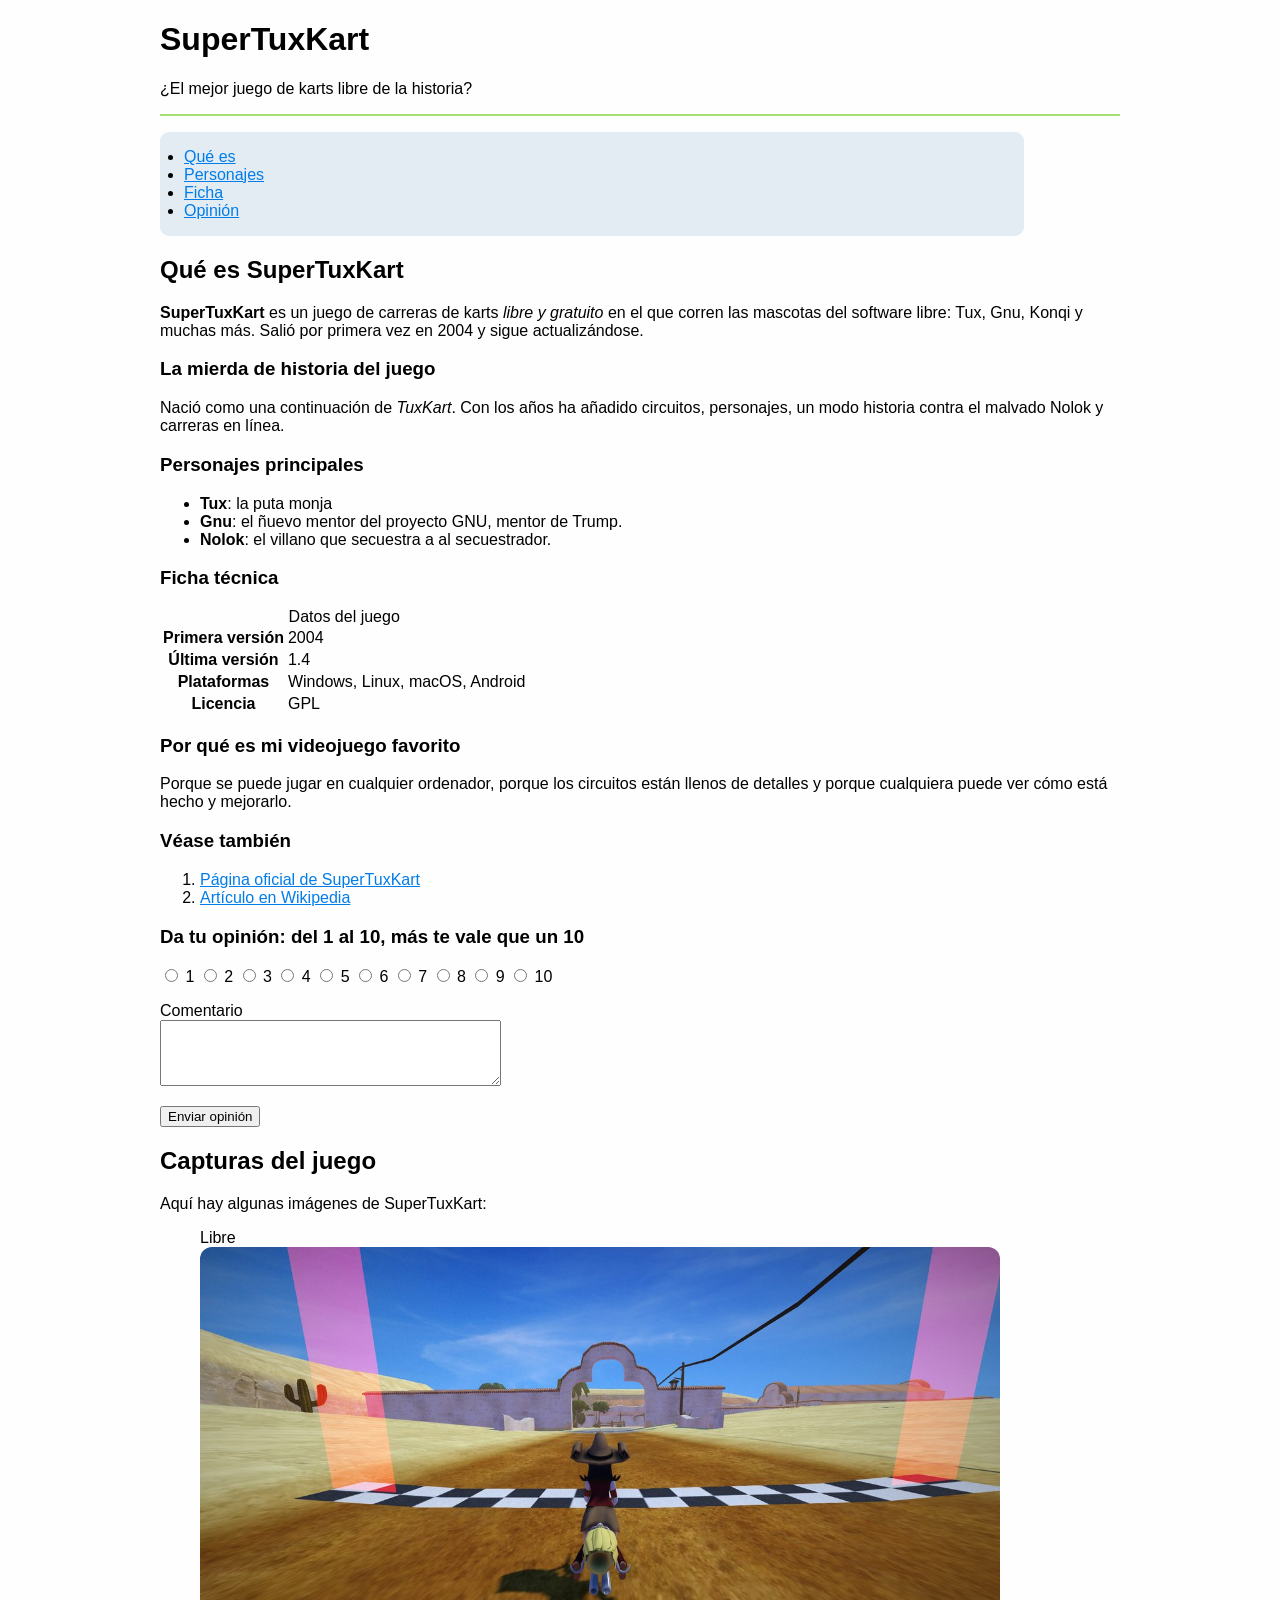
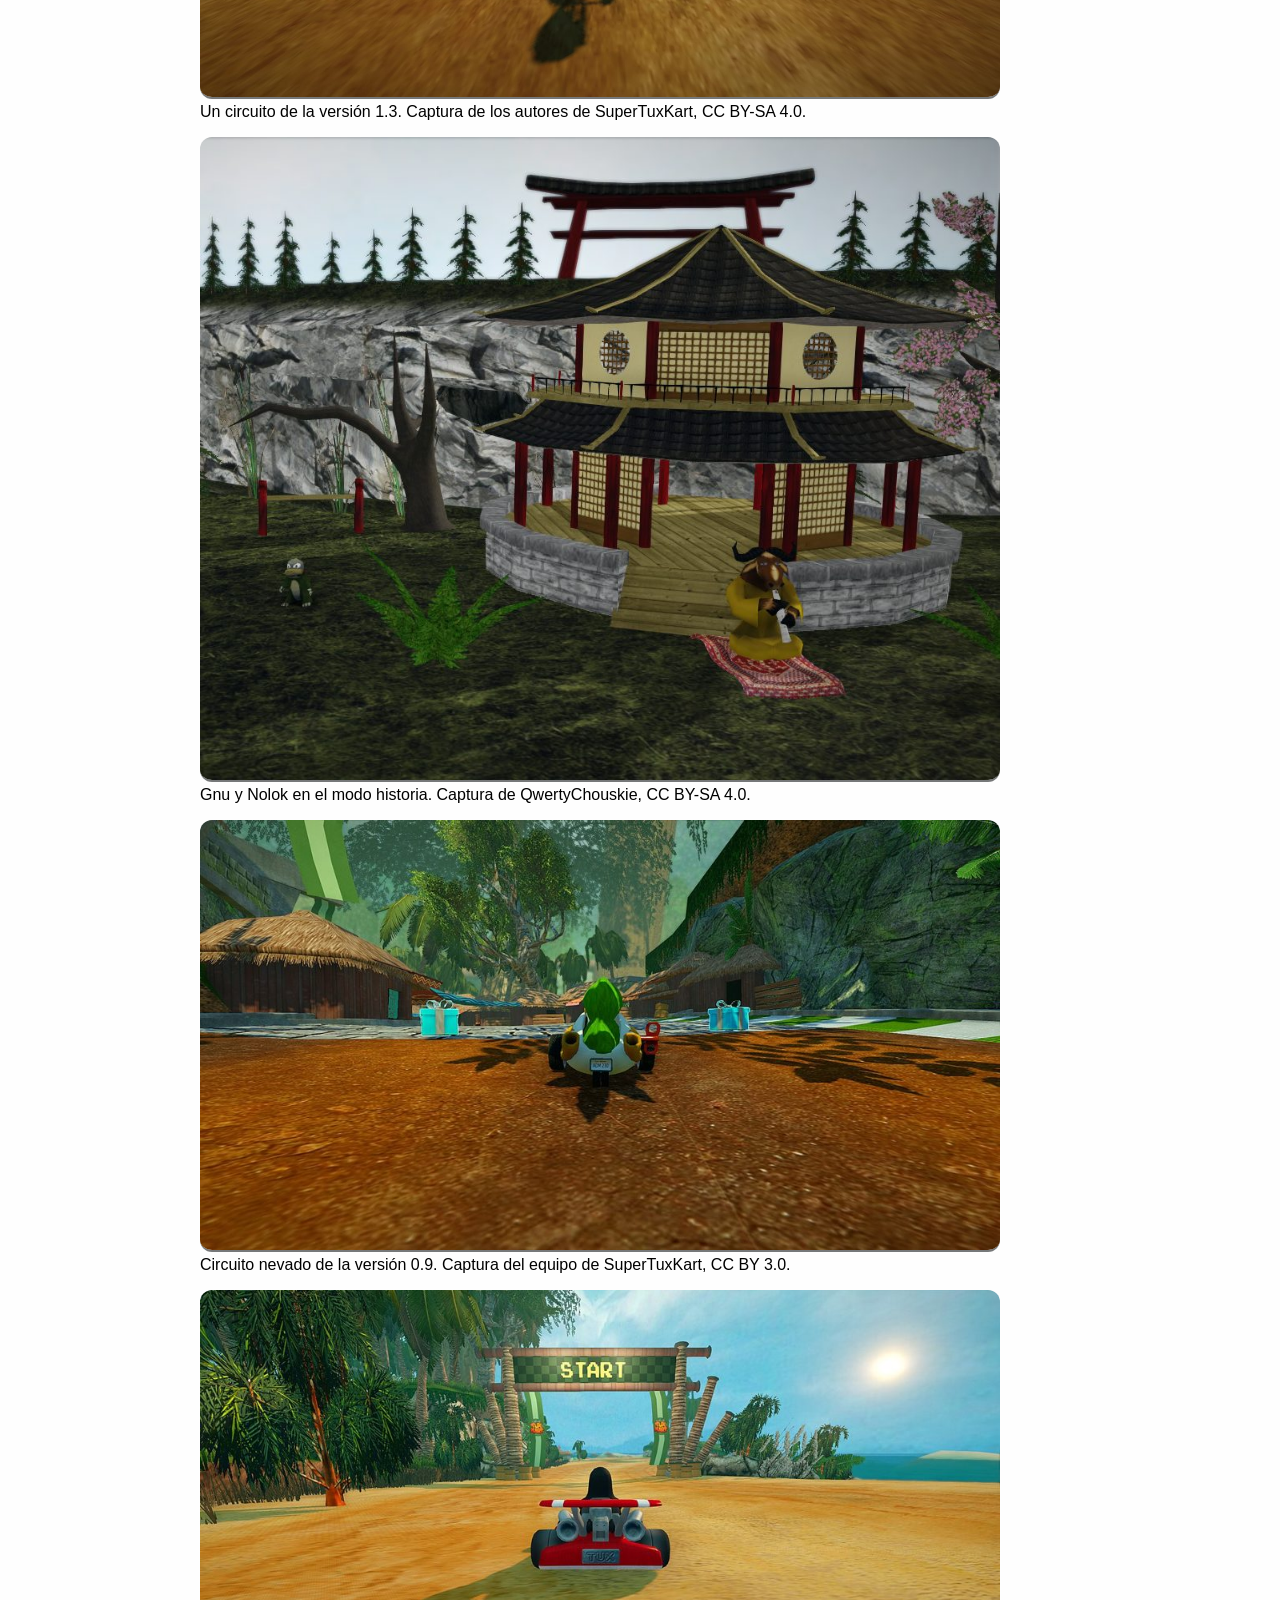
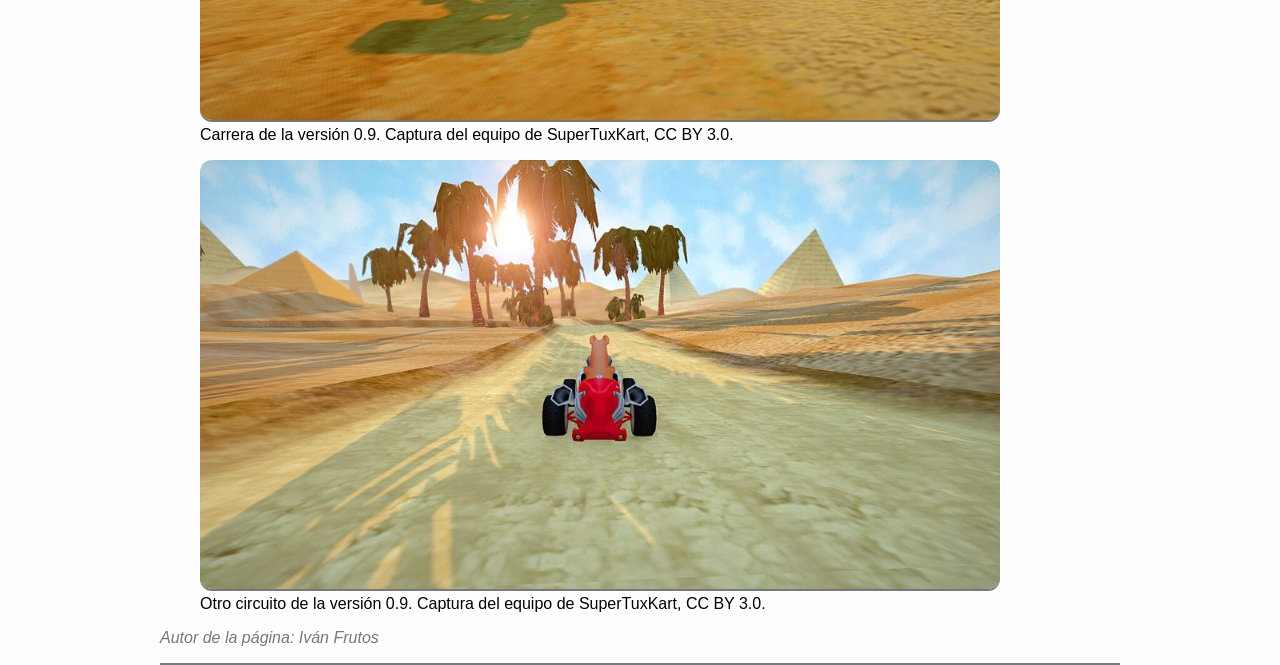
==== ut2/parte1/index.html @ 1df95734 "Add files via upload" ====
<!DOCTYPE html>
<html lang="es">
<head>
  <meta charset="utf-8">
  <meta name="viewport" content="width=device-width, initial-scale=1">
  <meta name="description" content="Página de ejemplo sobre SuperTuxKart, mi videojuego favorito">
  <meta name="author" content="Raúl Ibáñez">
  <title>SuperTuxKart, mi videojuego favorito</title>
  <link rel="stylesheet" href="style.css">
</head>


<body>
  <header>
    <h1>SuperTuxKart</h1>
    <p>¿El mejor juego de karts libre de la historia?</p>
  </header>

  <nav>
    <ul>
      <li><a href="#que-es">Qué es</a></li>
      <li><a href="#personajes">Personajes</a></li>
      <li><a href="#ficha">Ficha</a></li>
      <li><a href="#opinion">Opinión</a></li>
    </ul>
  </nav>

  <main>
    <h2 id="que-es">Qué es SuperTuxKart</h2>
    <p><strong>SuperTuxKart</strong> es un juego de carreras de karts <em>libre y gratuito</em> en el que corren las mascotas del software libre: Tux, Gnu, Konqi y muchas más. Salió por primera vez en 2004 y sigue actualizándose.</p>

    <h3>La mierda de historia del juego</h3>
    <p>Nació como una continuación de <em>TuxKart</em>. Con los años ha añadido circuitos, personajes, un modo historia contra el malvado Nolok y carreras en línea.</p>

    <h3 id="personajes">Personajes principales</h3>
    <ul>
      <li><strong>Tux</strong>: la puta monja</li>
      <li><strong>Gnu</strong>: el ñuevo mentor del proyecto GNU, mentor de Trump.</li>
      <li><strong>Nolok</strong>: el villano que secuestra a al secuestrador.</li>
    </ul>

    <h3 id="ficha">Ficha técnica</h3>
    <table>
      <caption>Datos del juego</caption>
      <tr><th>Primera versión</th><td>2004</td></tr>
      <tr><th>Última versión</th><td>1.4</td></tr>
      <tr><th>Plataformas</th><td>Windows, Linux, macOS, Android</td></tr>
      <tr><th>Licencia</th><td>GPL</td></tr>
    </table>

    <h3>Por qué es mi videojuego favorito</h3>
    <p>Porque se puede jugar en cualquier ordenador, porque los circuitos están llenos de detalles y porque cualquiera puede ver cómo está hecho y mejorarlo.</p>

    <h3>Véase también</h3>
    <ol>
      <li><a href="https://supertuxkart.net/">Página oficial de SuperTuxKart</a></li>
      <li><a href="https://es.wikipedia.org/wiki/SuperTuxKart">Artículo en Wikipedia</a></li>
    </ol>

    <h3 id="opinion">Da tu opinión: del 1 al 10, más te vale que un 10</h3>
    <form action="https://webhook.site/" method="post">
      <p class="notas">
        <label><input type="radio" name="nota" value="1"> 1</label>
        <label><input type="radio" name="nota" value="2"> 2</label>
        <label><input type="radio" name="nota" value="3"> 3</label>
        <label><input type="radio" name="nota" value="4"> 4</label>
        <label><input type="radio" name="nota" value="5"> 5</label>
        <label><input type="radio" name="nota" value="6"> 6</label>
        <label><input type="radio" name="nota" value="7"> 7</label>
        <label><input type="radio" name="nota" value="8"> 8</label>
        <label><input type="radio" name="nota" value="9"> 9</label>
        <label><input type="radio" name="nota" value="10"> 10</label>
      </p>
      <p>
        <label for="comentario">Comentario</label><br>
        <textarea id="comentario" name="comentario" rows="4" cols="40"></textarea>
      </p>
      <p><button type="submit">Enviar opinión</button></p>
    </form>
  </main>

  <aside>
    <h2>Capturas del juego</h2>
    <p>Aquí hay algunas imágenes de SuperTuxKart:</p>
    <div class="galeria">
      <figure class="destacada">
        <span class="etiqueta">Libre</span>
        <img src="img/stk1.jpg" alt="Un kart en un circuito desértico de SuperTuxKart" width="1000" height="563">
        <figcaption>Un circuito de la versión 1.3. Captura de los autores de SuperTuxKart, CC BY-SA 4.0.</figcaption>
      </figure>
      <figure>
        <img src="img/stk2.jpg" alt="Gnu y Nolok delante de un templo en el modo historia" width="1000" height="750">
        <figcaption>Gnu y Nolok en el modo historia. Captura de QwertyChouskie, CC BY-SA 4.0.</figcaption>
      </figure>
      <figure>
        <img src="img/stk3.jpg" alt="Carrera en un circuito nevado" width="1000" height="537">
        <figcaption>Circuito nevado de la versión 0.9. Captura del equipo de SuperTuxKart, CC BY 3.0.</figcaption>
      </figure>
      <figure>
        <img src="img/stk4.jpg" alt="Karts en una carrera junto a un lago" width="1000" height="537">
        <figcaption>Carrera de la versión 0.9. Captura del equipo de SuperTuxKart, CC BY 3.0.</figcaption>
      </figure>
      <figure>
        <img src="img/stk5.jpg" alt="Un kart saltando en un circuito de la versión 0.9" width="1000" height="537">
        <figcaption>Otro circuito de la versión 0.9. Captura del equipo de SuperTuxKart, CC BY 3.0.</figcaption>
      </figure>
    </div>
  </aside>

  <footer>
    <p><em>Autor de la página: Iván Frutos</em></p>
  </footer>
</body>
</html>
---- ut2/parte1/style.css ----
:root {
    --background: #fefefe;
    --text: #041c3f;
    --accent: #a5e070;
    --accent-light: #e3ecf3;
    --border: #d6e0ea;
    --link: #017ce9;
}

header {
    border-bottom: 2px solid var(--accent);
}


body {
    background-color: var(--background);
    font-family:'Segoe UI', Tahoma, Geneva, Verdana, sans-serif ;
    margin-left: 0 auto;
    max-width: 60rem; 
    margin: 0 auto;
    
}

nav ul {
    background-color: var(--accent-light);
    border-radius: 9px;
    padding: 1rem 2.5rem 1rem 1.5rem;
    max-width: 50rem; 
    margin-left: 2.25rem 2.25rem 2.25rem 2.25rem;

}

main { 
    max-width: 60rem; 
    margin: 0 auto;
 }

a {
    color: var(--link);
}

img {
    border-radius: 12px;
    max-width:800px;
    width: auto;
    height:auto; 
    border-bottom: 2px solid #767879;
}

aside span {
    display:block;
}

footer {
    color: #767879;
border-bottom: 2px solid #767879;
}
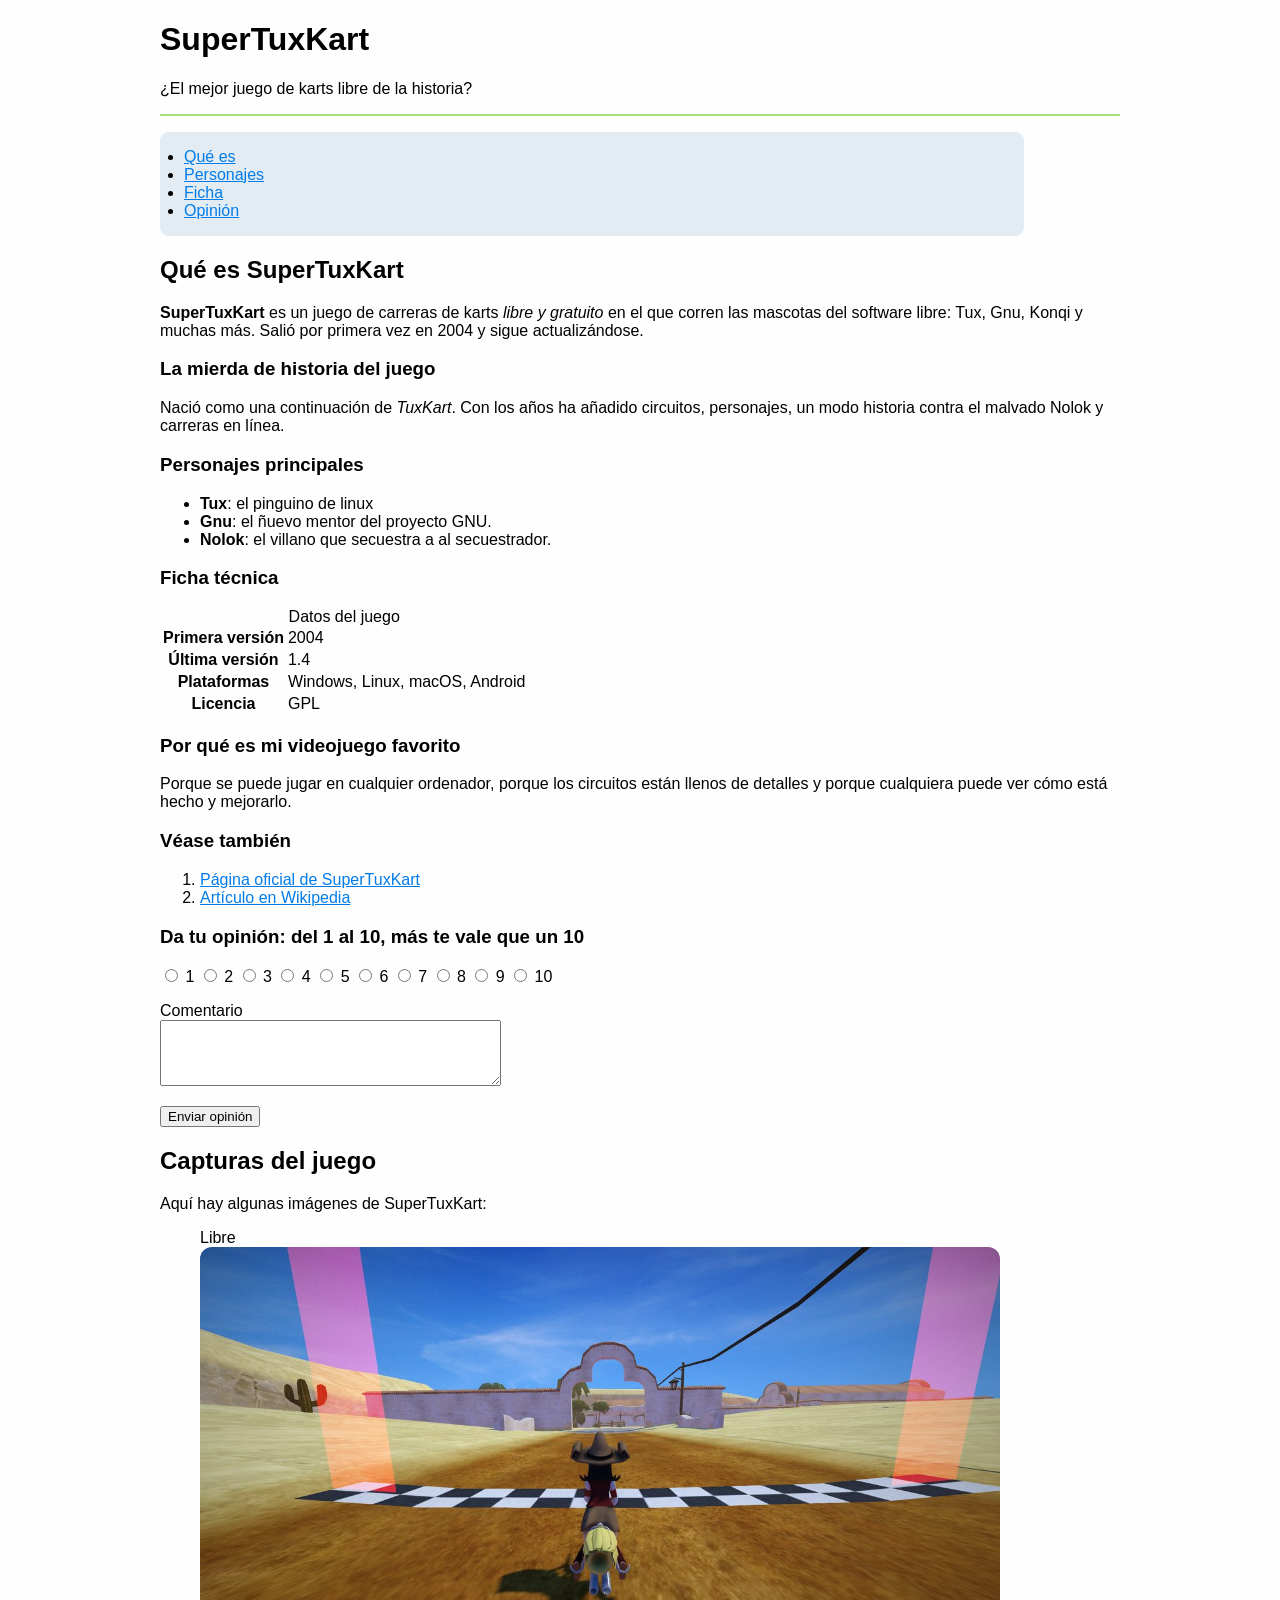
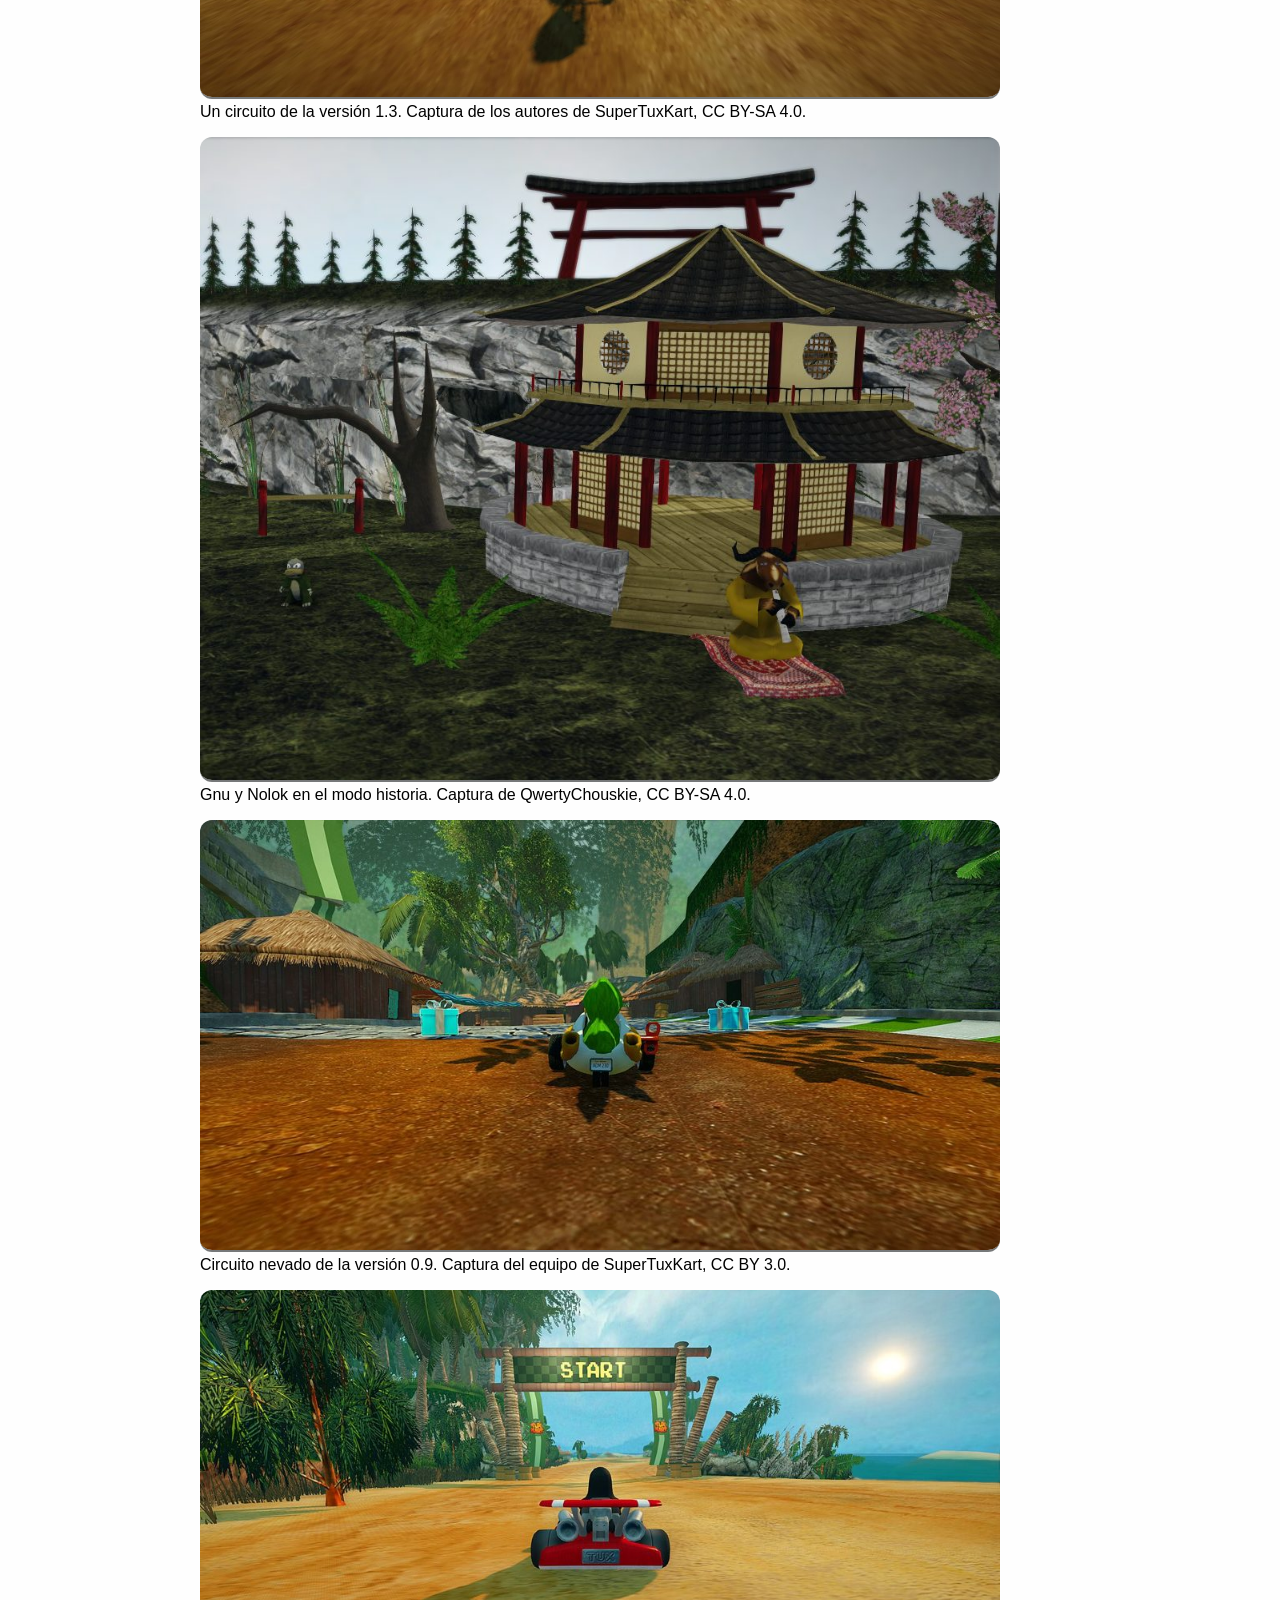
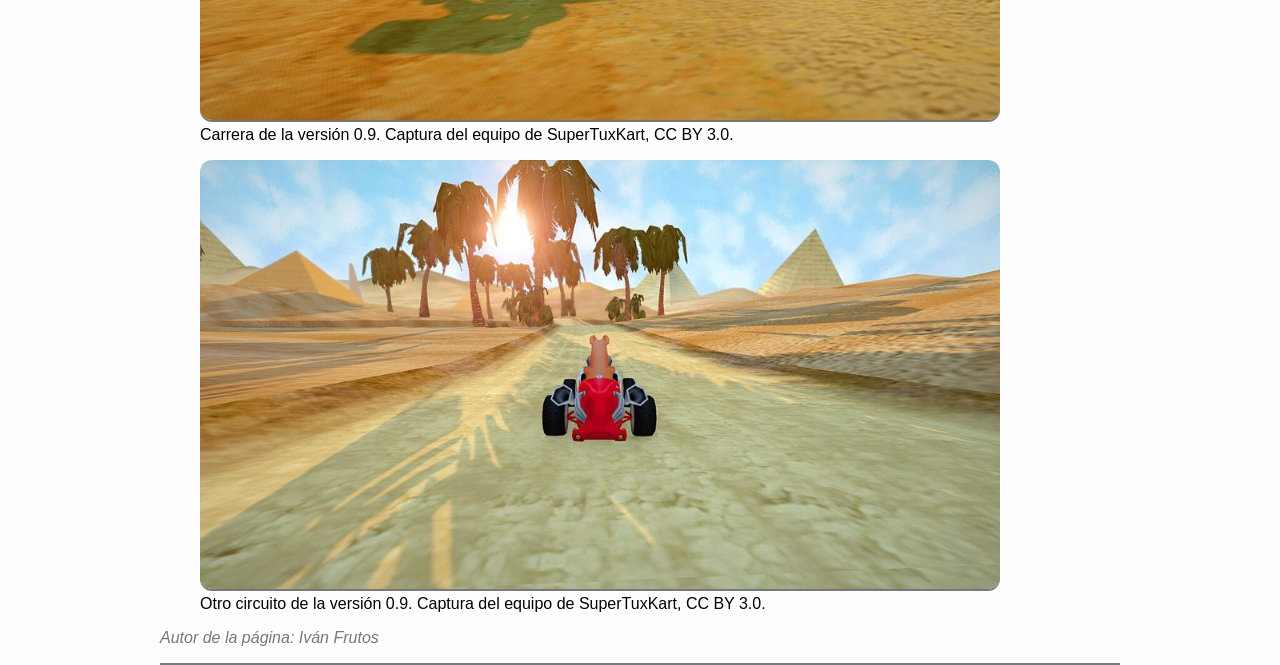
==== commit dc8d1f40: "index.html" ====
--- a/ut2/parte1/index.html
+++ b/ut2/parte1/index.html
@@ -34,8 +34,8 @@
 
     <h3 id="personajes">Personajes principales</h3>
     <ul>
-      <li><strong>Tux</strong>: la puta monja</li>
-      <li><strong>Gnu</strong>: el ñuevo mentor del proyecto GNU, mentor de Trump.</li>
+      <li><strong>Tux</strong>: el pinguino de linux</li>
+      <li><strong>Gnu</strong>: el ñuevo mentor del proyecto GNU.</li>
       <li><strong>Nolok</strong>: el villano que secuestra a al secuestrador.</li>
     </ul>
 
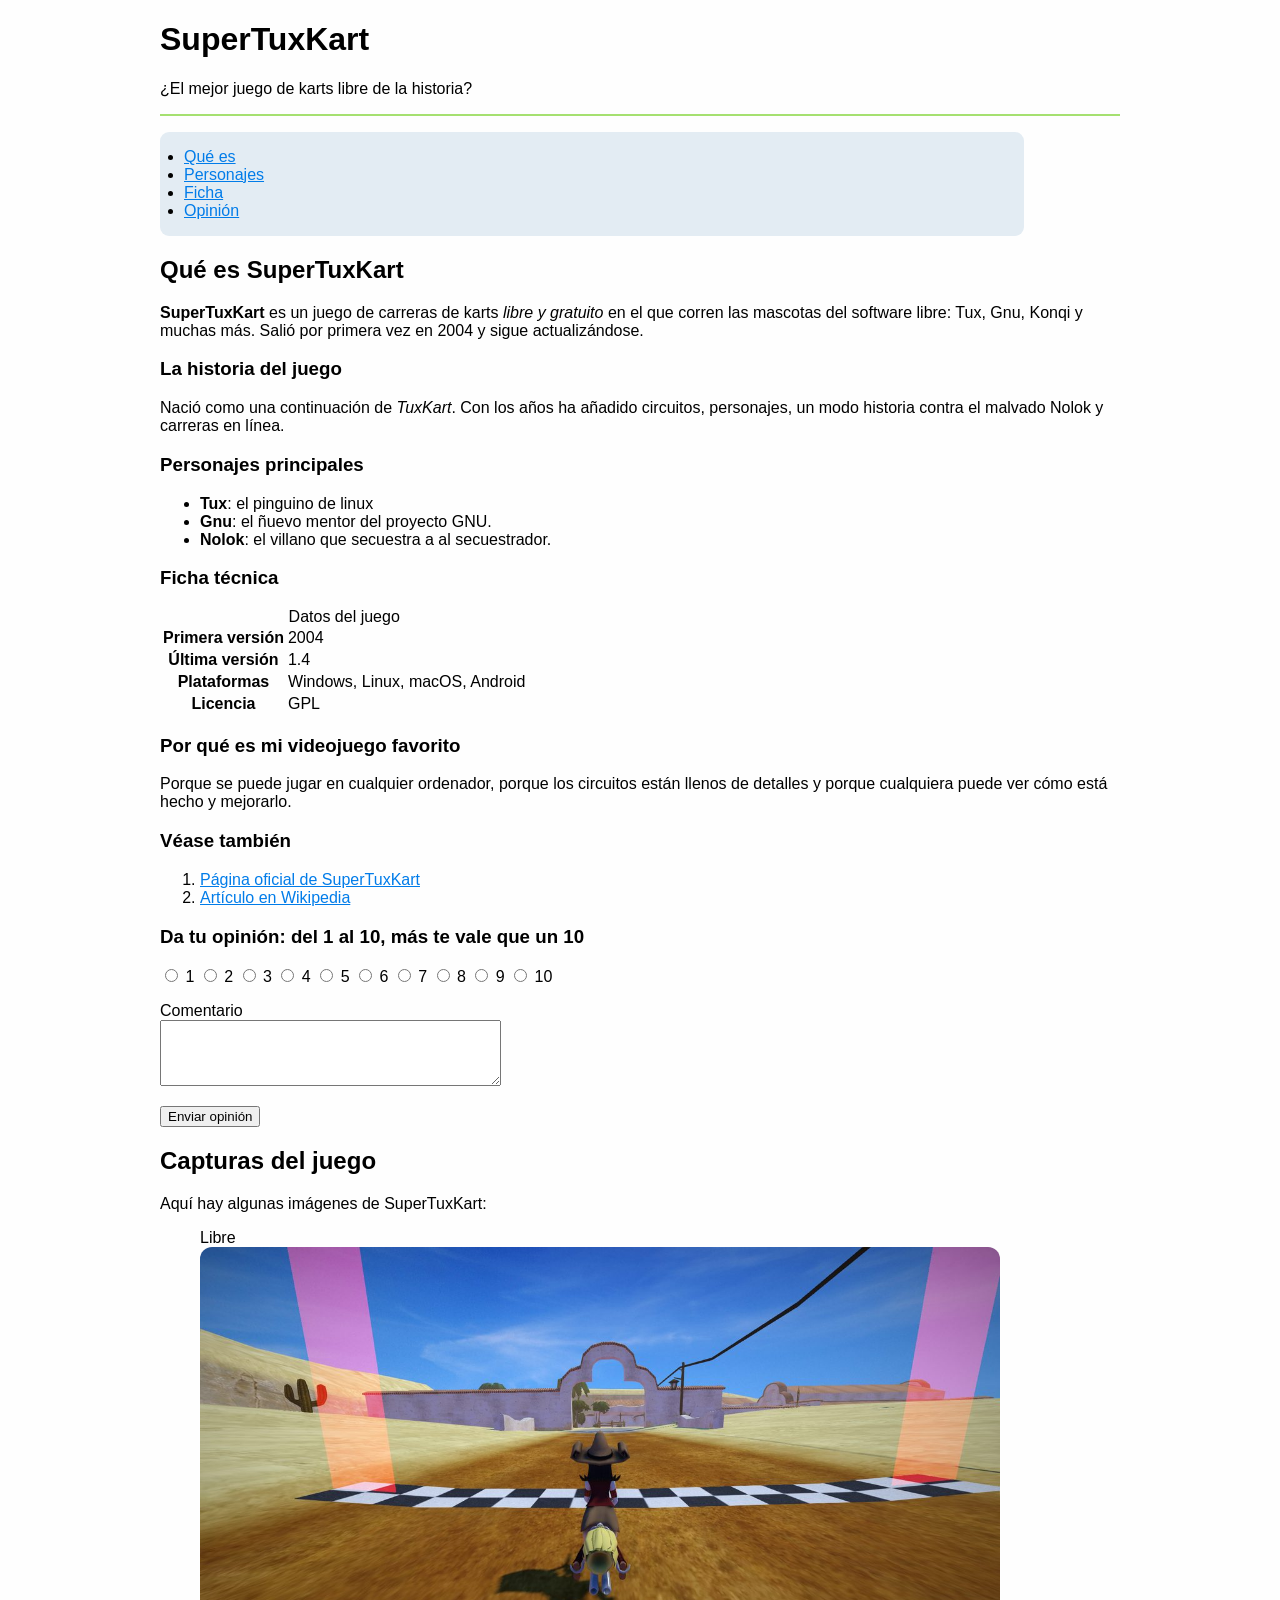
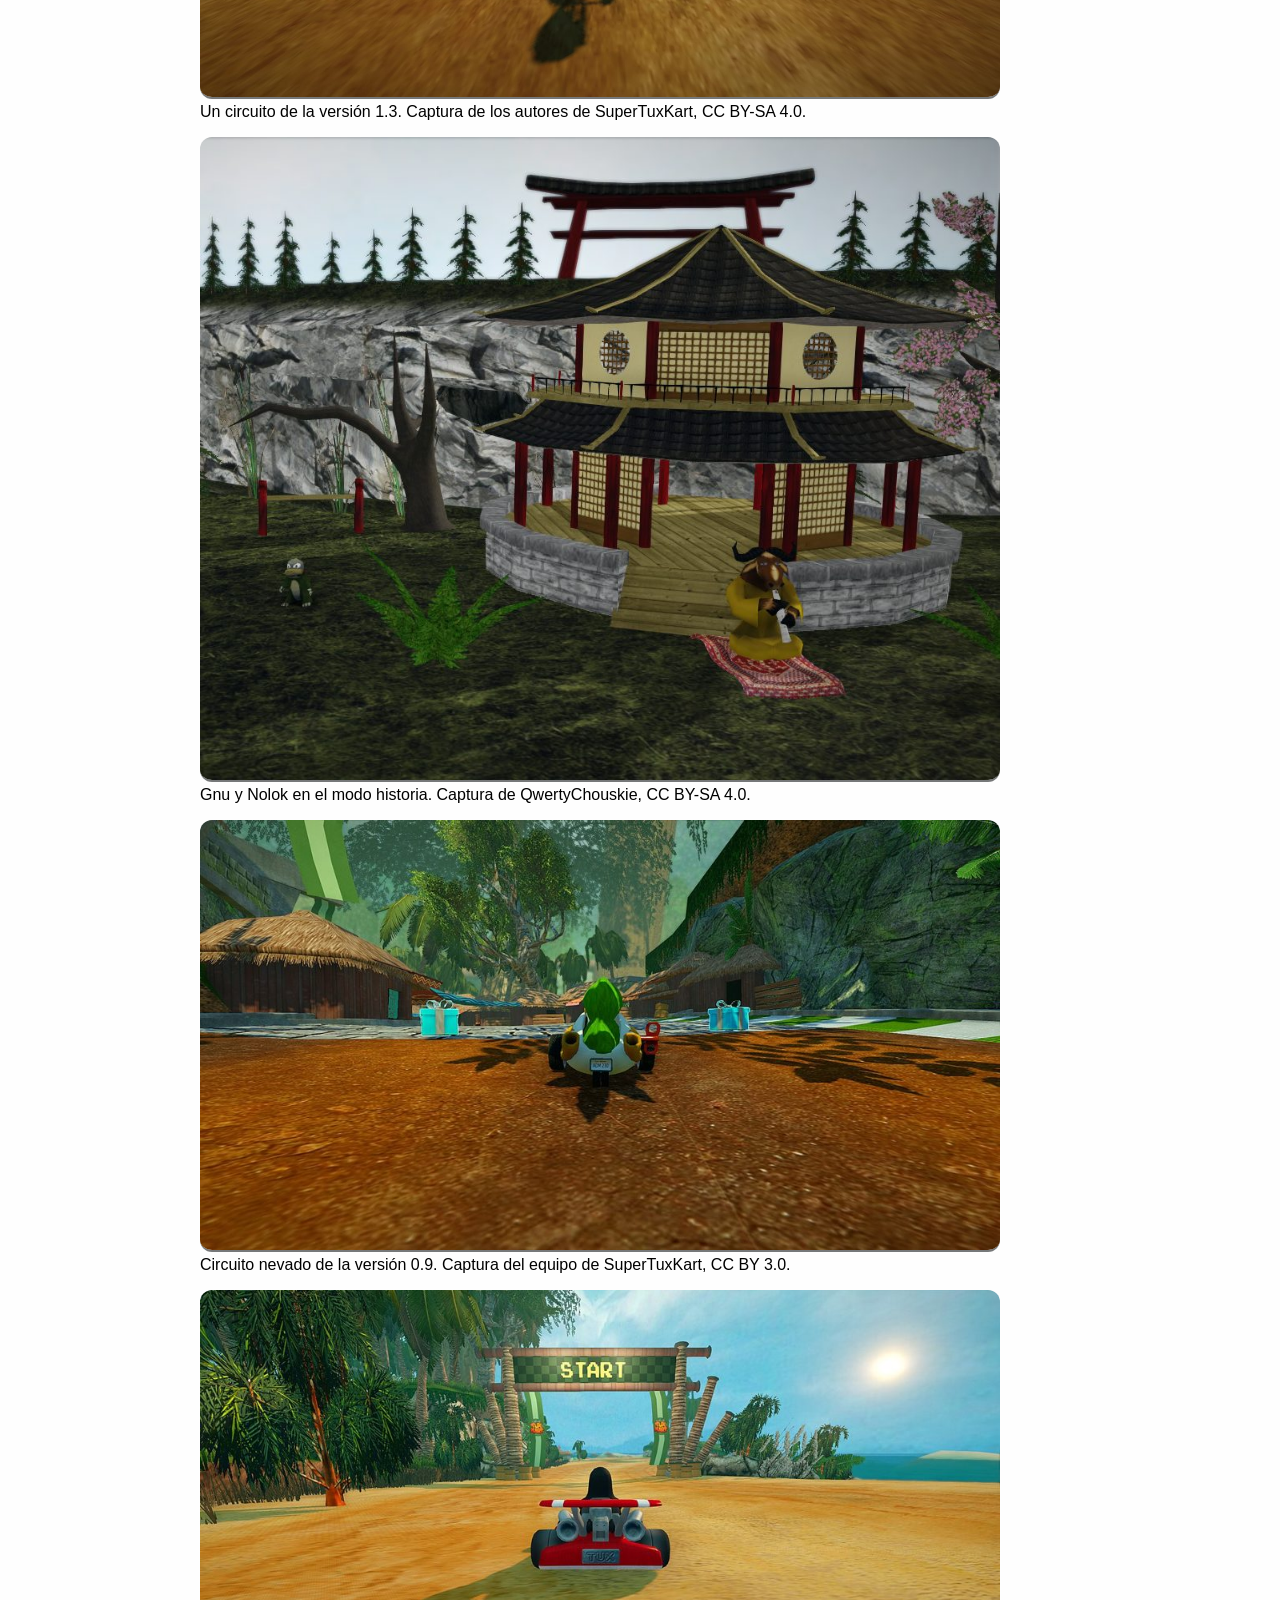
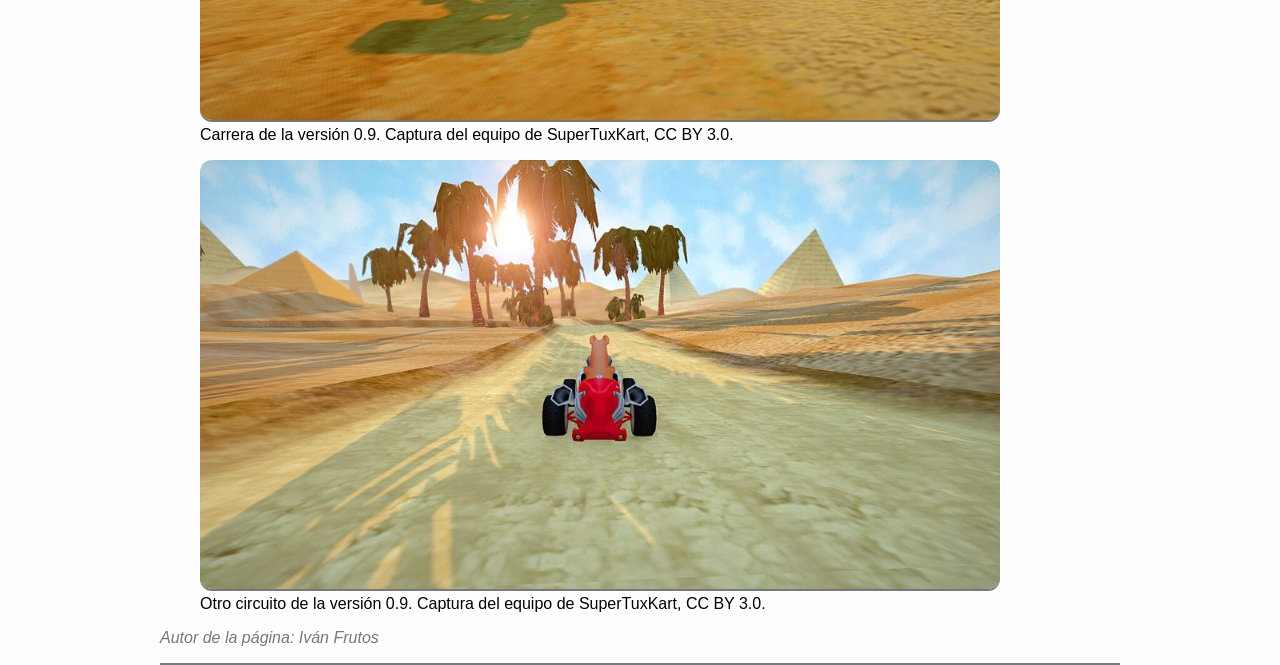
==== commit b97a4c3a: "index.html" ====
--- a/ut2/parte1/index.html
+++ b/ut2/parte1/index.html
@@ -29,7 +29,7 @@
     <h2 id="que-es">Qué es SuperTuxKart</h2>
     <p><strong>SuperTuxKart</strong> es un juego de carreras de karts <em>libre y gratuito</em> en el que corren las mascotas del software libre: Tux, Gnu, Konqi y muchas más. Salió por primera vez en 2004 y sigue actualizándose.</p>
 
-    <h3>La mierda de historia del juego</h3>
+    <h3>La historia del juego</h3>
     <p>Nació como una continuación de <em>TuxKart</em>. Con los años ha añadido circuitos, personajes, un modo historia contra el malvado Nolok y carreras en línea.</p>
 
     <h3 id="personajes">Personajes principales</h3>
